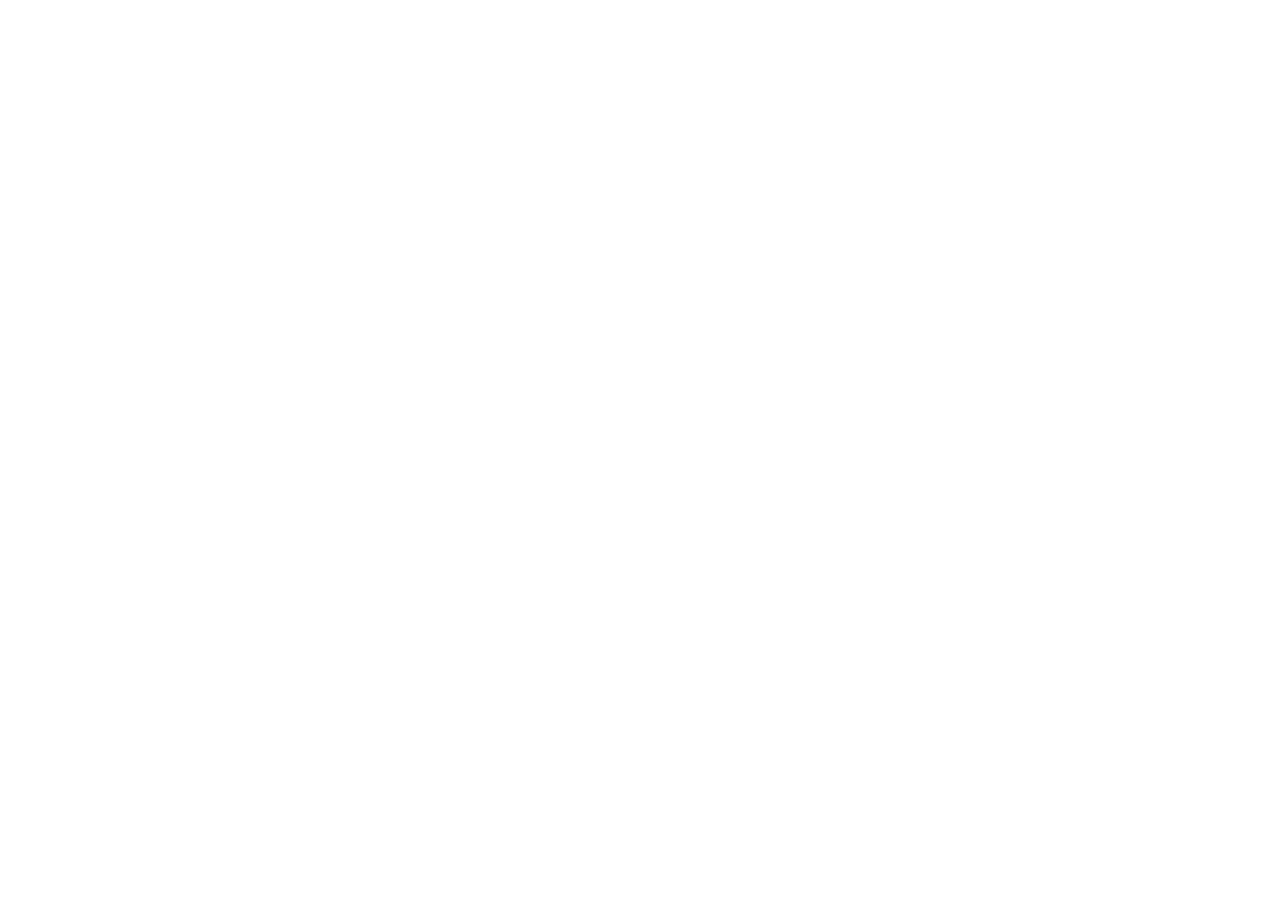
==== index.html @ 384c9b11 "Commit inicial" ====
<!DOCTYPE html>
<html lang="pt-br">
  <head>
    <meta charset="UTF-8" />
    <meta name="viewport" content="width=device-width, initial-scale=1.0" />
    <meta
      name="description"
      content="Bicicletas elétricas de alta precisão e qualidade,
      feitas sob medida para o cliente. Explore o mundo na sua velocidade com a Bikcraft."
    />
    <title>Bikecraft</title>
    <link rel="stylesheet" href="./css/style.css" />
  </head>
  <body></body>
</html>
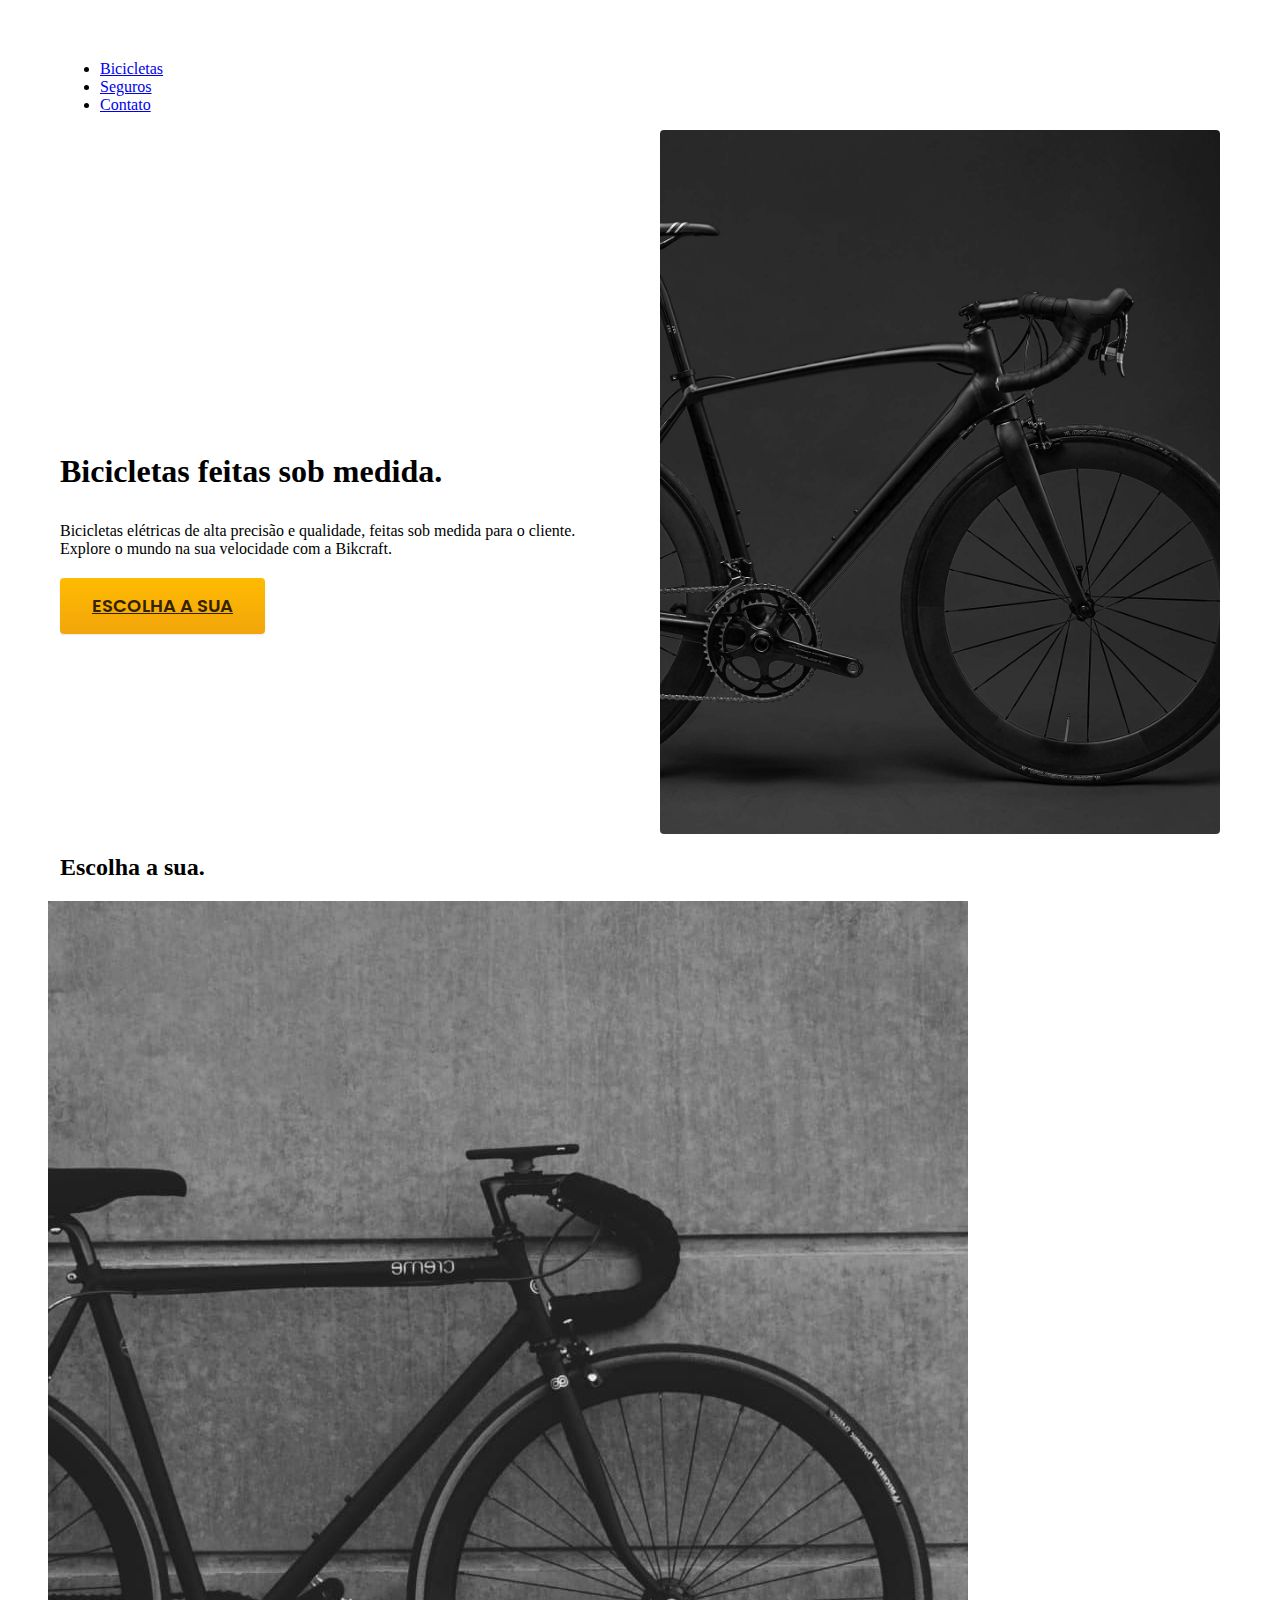
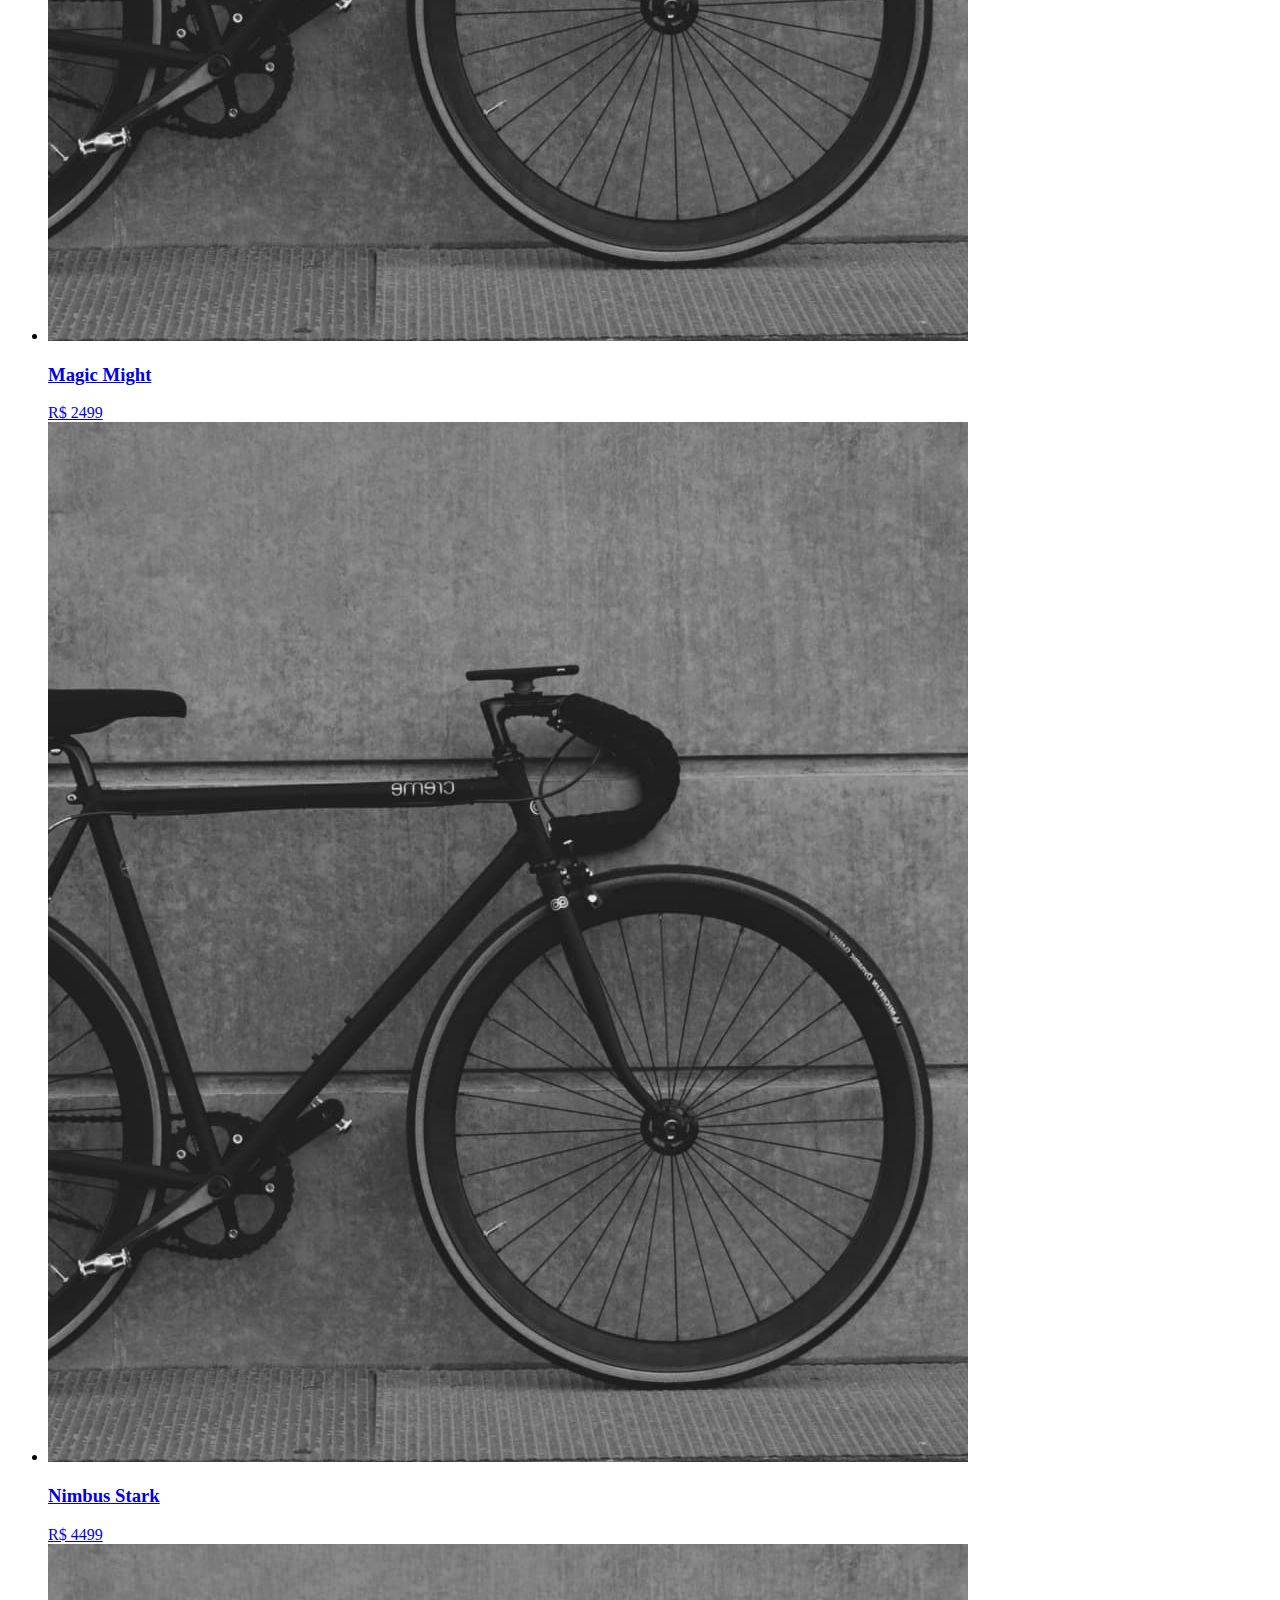
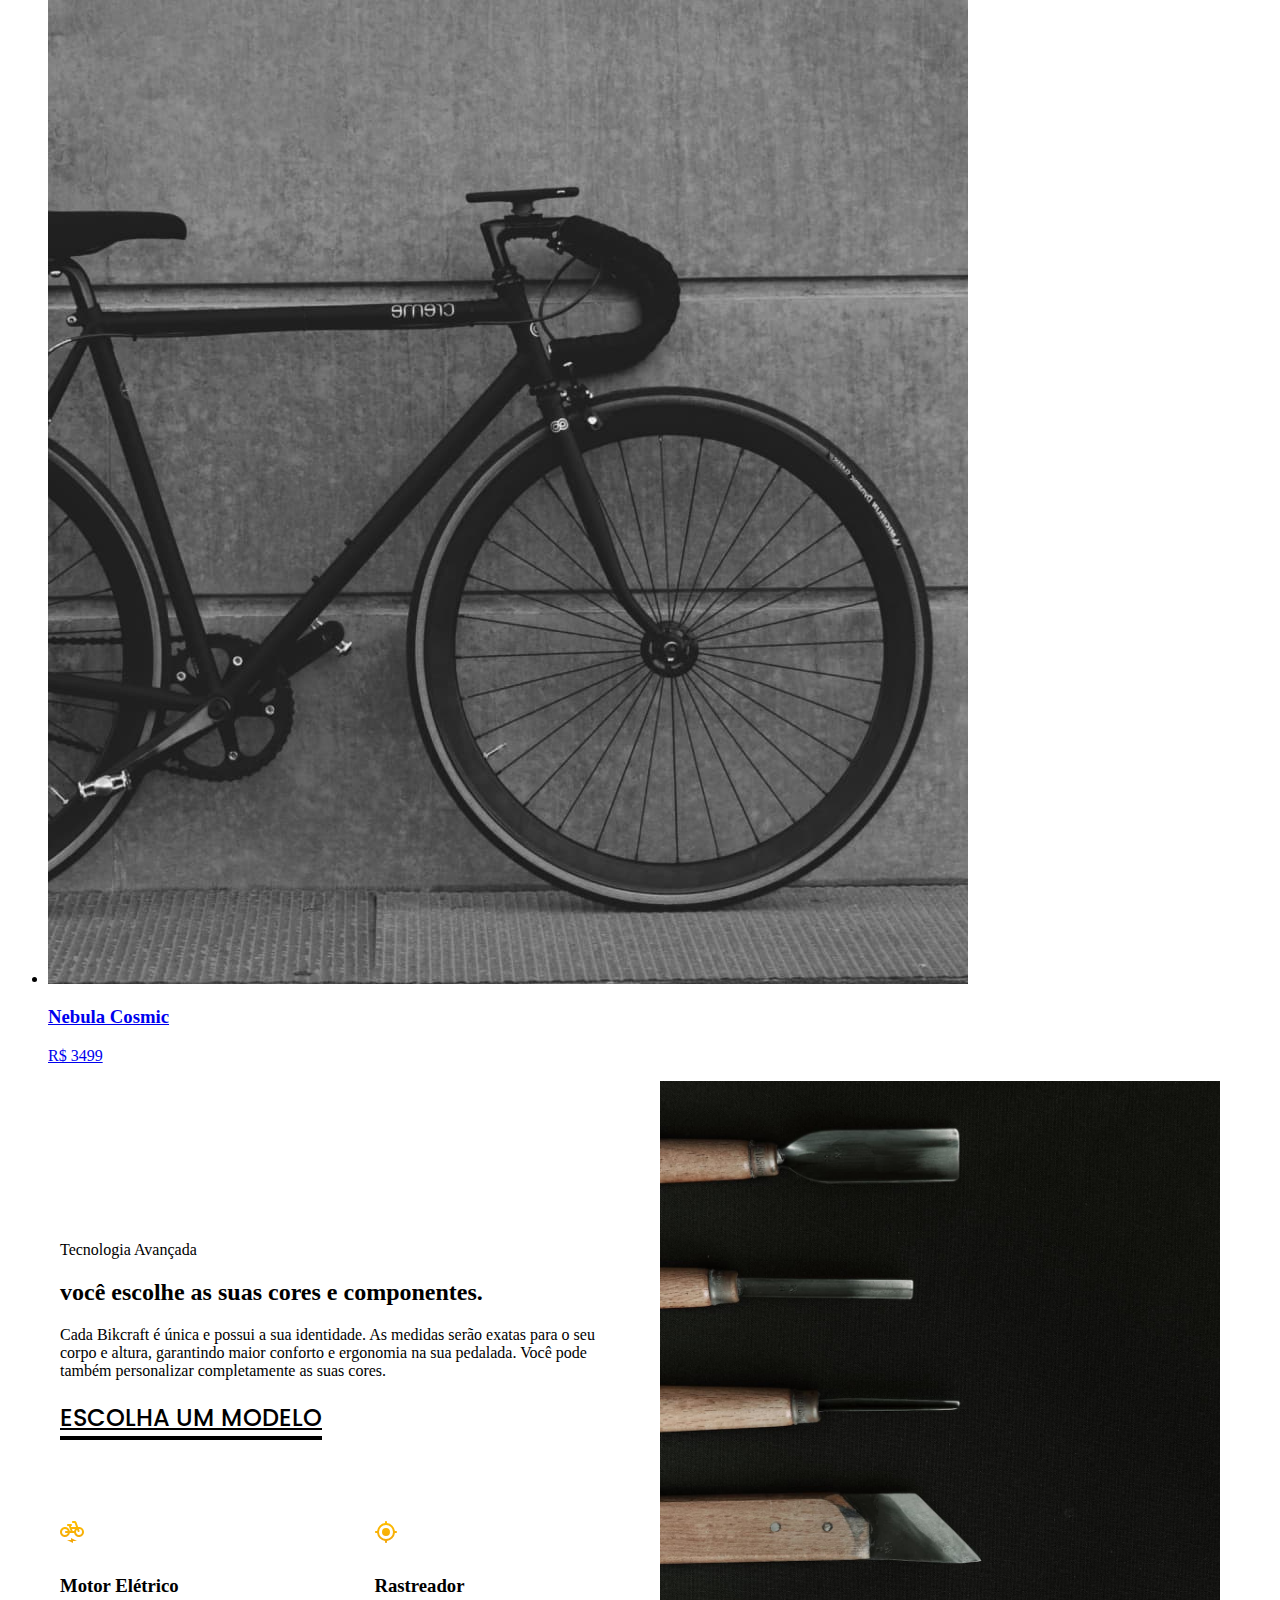
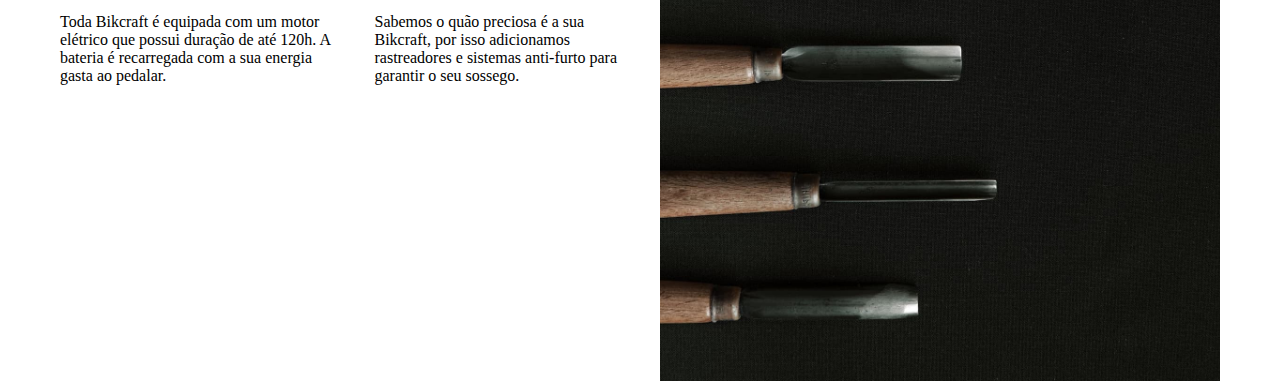
==== commit abdf6ce5: "Tecnologia" ====
--- a/index.html
+++ b/index.html
@@ -1,15 +1,125 @@
-<!DOCTYPE html>
-<html lang="pt-br">
-  <head>
-    <meta charset="UTF-8" />
-    <meta name="viewport" content="width=device-width, initial-scale=1.0" />
-    <meta
-      name="description"
-      content="Bicicletas elétricas de alta precisão e qualidade,
-      feitas sob medida para o cliente. Explore o mundo na sua velocidade com a Bikcraft."
-    />
-    <title>Bikecraft</title>
-    <link rel="stylesheet" href="./css/style.css" />
-  </head>
-  <body></body>
-</html>
+<!DOCTYPE html>
+<html lang="pt-br">
+  <head>
+    <meta charset="UTF-8" />
+    <meta name="viewport" content="width=device-width, initial-scale=1.0" />
+    <meta
+      name="description"
+      content="Bicicletas elétricas de alta precisão e qualidade,
+      feitas sob medida para o cliente. Explore o mundo na sua velocidade com a Bikcraft."
+    />
+    <title>Bikecraft</title>
+    <link rel="stylesheet" href="./css/style.css" />
+    <link rel="preconnect" href="https://fonts.googleapis.com" />
+    <link rel="preconnect" href="https://fonts.gstatic.com" crossorigin />
+    <link
+      href="https://fonts.googleapis.com/css2?family=Poppins:wght@400;600&family=Roboto:wght@400;500&display=swap"
+      rel="stylesheet"
+    />
+  </head>
+  <body>
+    <header class="header-bg">
+      <div class="header container">
+        <a href="./">
+          <img src="img/bikcraft.svg" alt="Bikcraft" />
+        </a>
+        <nav aria-label="primaria">
+          <ul class="header-menu font-1-m cor-0">
+            <li><a href="./bicicletas.html">Bicicletas</a></li>
+            <li><a href="./seguros.html">Seguros</a></li>
+            <li><a href="./contato.html">Contato</a></li>
+          </ul>
+        </nav>
+      </div>
+    </header>
+    <main class="introducao-bg">
+      <div class="introducao container">
+        <div class="introducao-conteudo">
+          <h1 class="font-1-xxl cor-0">
+            Bicicletas feitas sob medida<span class="cor-p1">.</span>
+          </h1>
+          <p class="font-2-l cor-5">
+            Bicicletas elétricas de alta precisão e qualidade, feitas sob medida
+            para o cliente. Explore o mundo na sua velocidade com a Bikcraft.
+          </p>
+          <a class="botao" href="./bicicletas.html">Escolha a sua</a>
+        </div>
+        <div class="introducao-imagem">
+          <img
+            src="./img/fotos/introducao.jpg"
+            alt="Bicicleta Elétrica Preta"
+          />
+        </div>
+      </div>
+    </main>
+    <article class="bicicletas-lista">
+      <h2 class="font-1-xxl container">
+        Escolha a sua<span class="cor-p1">.</span>
+      </h2>
+      <ul>
+        <li>
+          <a href="./bicicletas/magic.html">
+            <img src="./img/bicicletas/magic-home.jpg" alt="Bicicleta preta" />
+            <h3 class="font-1-xl">Magic Might</h3>
+            <span class="font-2-m cor-8">R$ 2499</span>
+          </a>
+        </li>
+        <li>
+          <a href="./bicicletas/nimbus.html">
+            <img src="./img/bicicletas/magic-home.jpg" alt="Bicicleta preta" />
+            <h3 class="font-1-xl">Nimbus Stark</h3>
+            <span class="font-2-m cor-8">R$ 4499</span>
+          </a>
+        </li>
+        <li>
+          <a href="./bicicletas/nebula.html">
+            <img src="./img/bicicletas/magic-home.jpg" alt="Bicicleta preta" />
+            <h3 class="font-1-xl">Nebula Cosmic</h3>
+            <span class="font-2-m cor-8">R$ 3499</span>
+          </a>
+        </li>
+      </ul>
+    </article>
+    <article class="tecnologia-bg">
+      <div class="tecnologia container">
+        <div class="tecnologia-conteudo">
+          <span class="font-2-l-b cor-5">Tecnologia Avançada</span>
+          <h2 class="font-1-xxl cor-0">
+            você escolhe as suas cores e componentes<span class="cor-p1"
+              >.</span
+            >
+          </h2>
+          <p class="font-2-l cor-5">
+            Cada Bikcraft é única e possui a sua identidade. As medidas serão
+            exatas para o seu corpo e altura, garantindo maior conforto e
+            ergonomia na sua pedalada. Você pode também personalizar
+            completamente as suas cores.
+          </p>
+          <a class="link" href="./bicicletas.html">Escolha um modelo</a>
+          <div class="tecnologia-vantagens">
+            <div>
+              <img src="./img/icones/eletrica.svg" alt="" />
+              <h3 class="font-1-m cor-0">Motor Elétrico</h3>
+              <p class="font-2-s cor-5">
+                Toda Bikcraft é equipada com um motor elétrico que possui
+                duração de até 120h. A bateria é recarregada com a sua energia
+                gasta ao pedalar.
+              </p>
+            </div>
+            <div>
+              <img src="./img/icones/rastreador.svg" alt="" />
+              <h3 class="font-1-m cor-0">Rastreador</h3>
+              <p class="font-2-s cor-5">
+                Sabemos o quão preciosa é a sua Bikcraft, por isso adicionamos
+                rastreadores e sistemas anti-furto para garantir o seu sossego.
+              </p>
+            </div>
+          </div>
+        </div>
+        <div class="tecnologia-imagem">
+          <img src="./img/fotos/tecnologia.jpg" alt="" />
+        </div>
+      </div>
+    </article>
+  </body>
+</html>
--- a/css/style.css
+++ b/css/style.css
@@ -0,0 +1,14 @@
+@import "./global/global.css";
+@import "./global/header.css";
+
+/*Utilidades*/
+@import "./utilidades/componentes.css";
+@import "./utilidades/tipografia.css";
+@import "./utilidades/cores.css";
+
+/*Home*/
+@import "./home/introducao.css";
+@import "./home/tecnologia.css";
+
+/*Bicicletas*/
+@import "./bicicletas/bicicletas-lista.css";
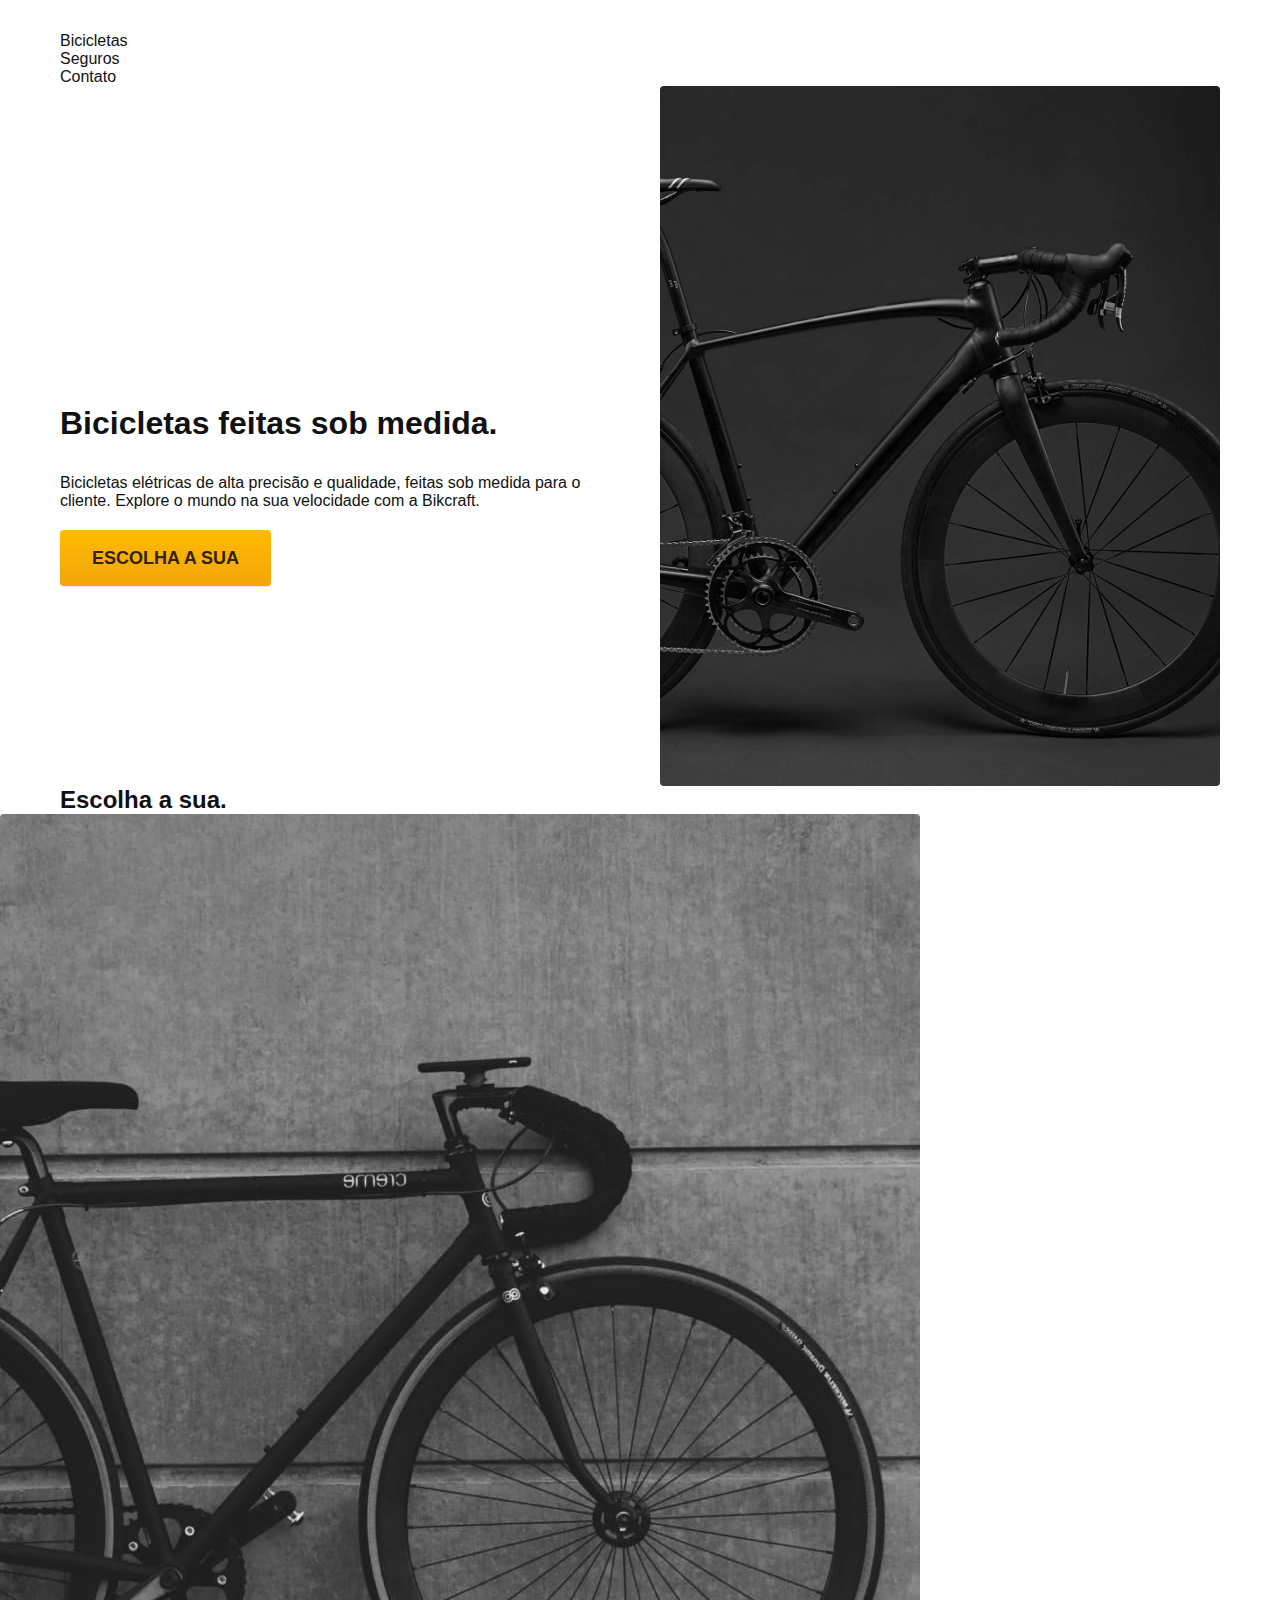
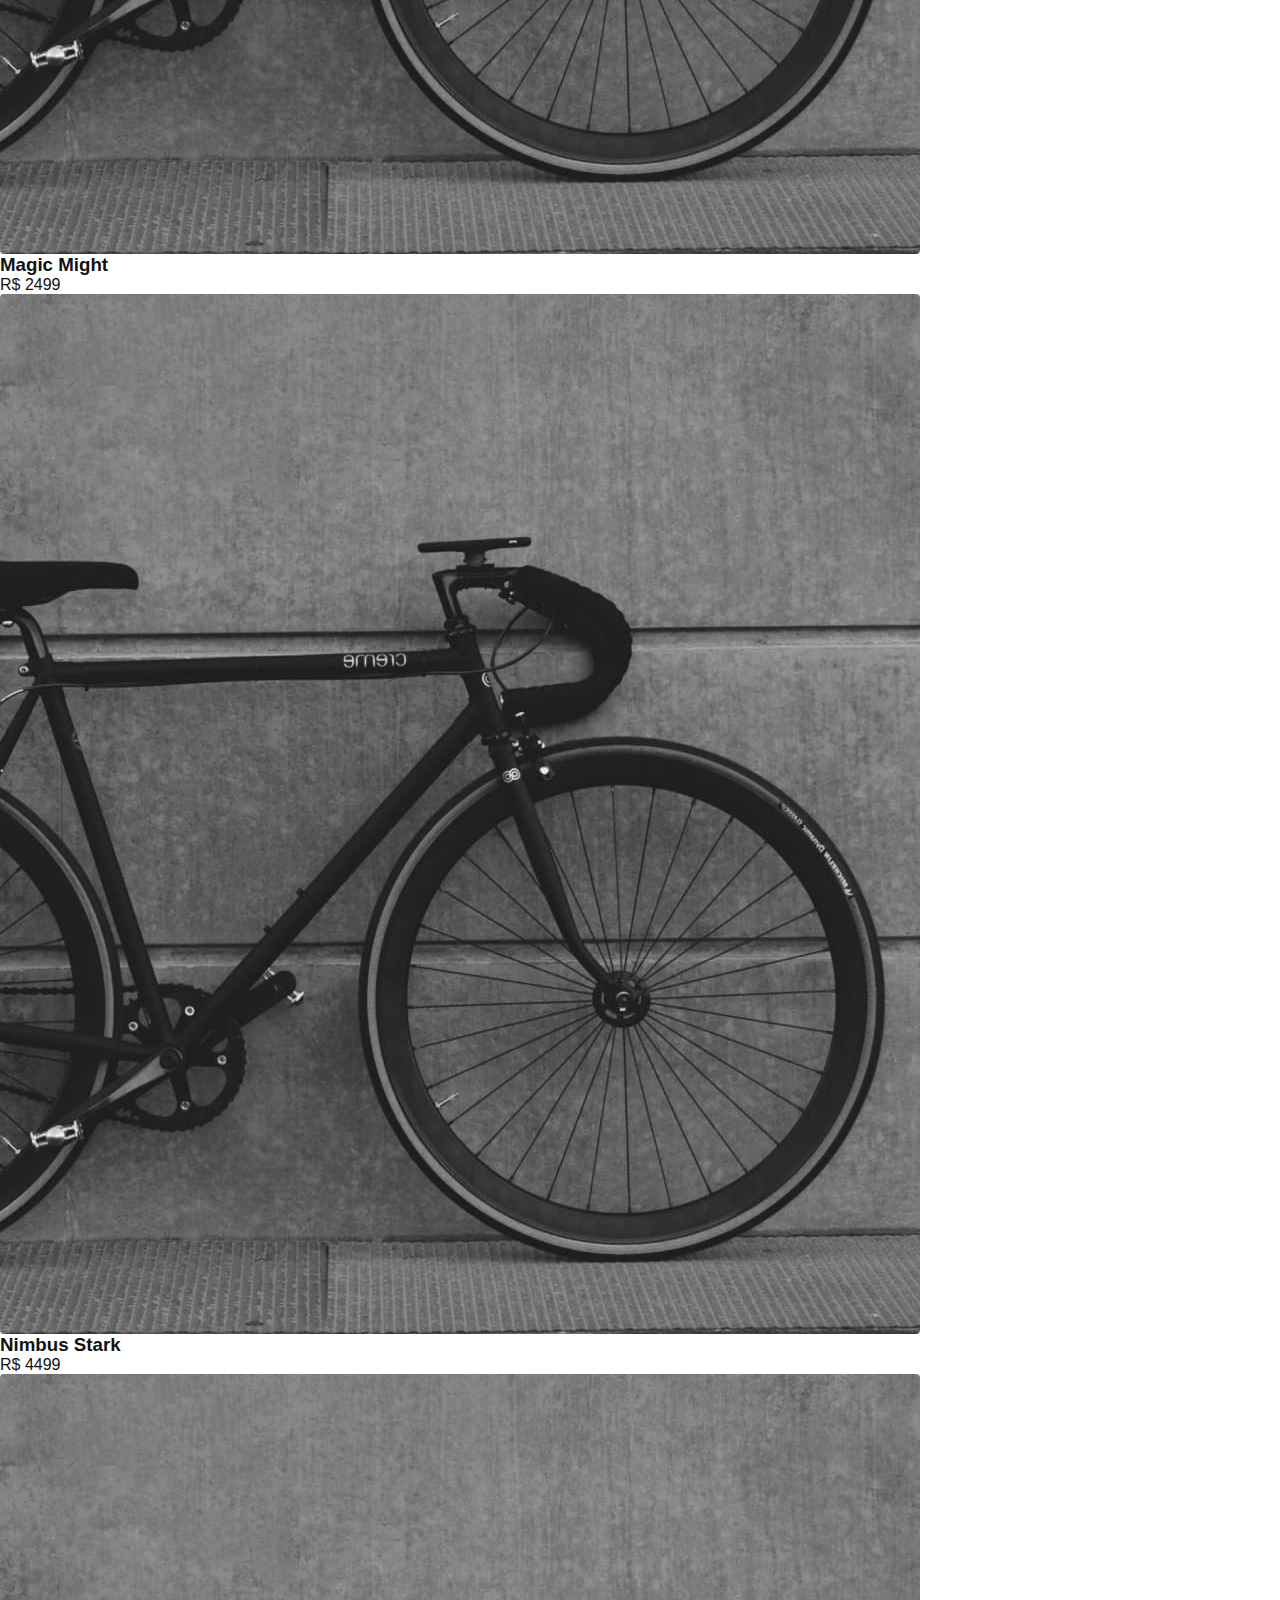
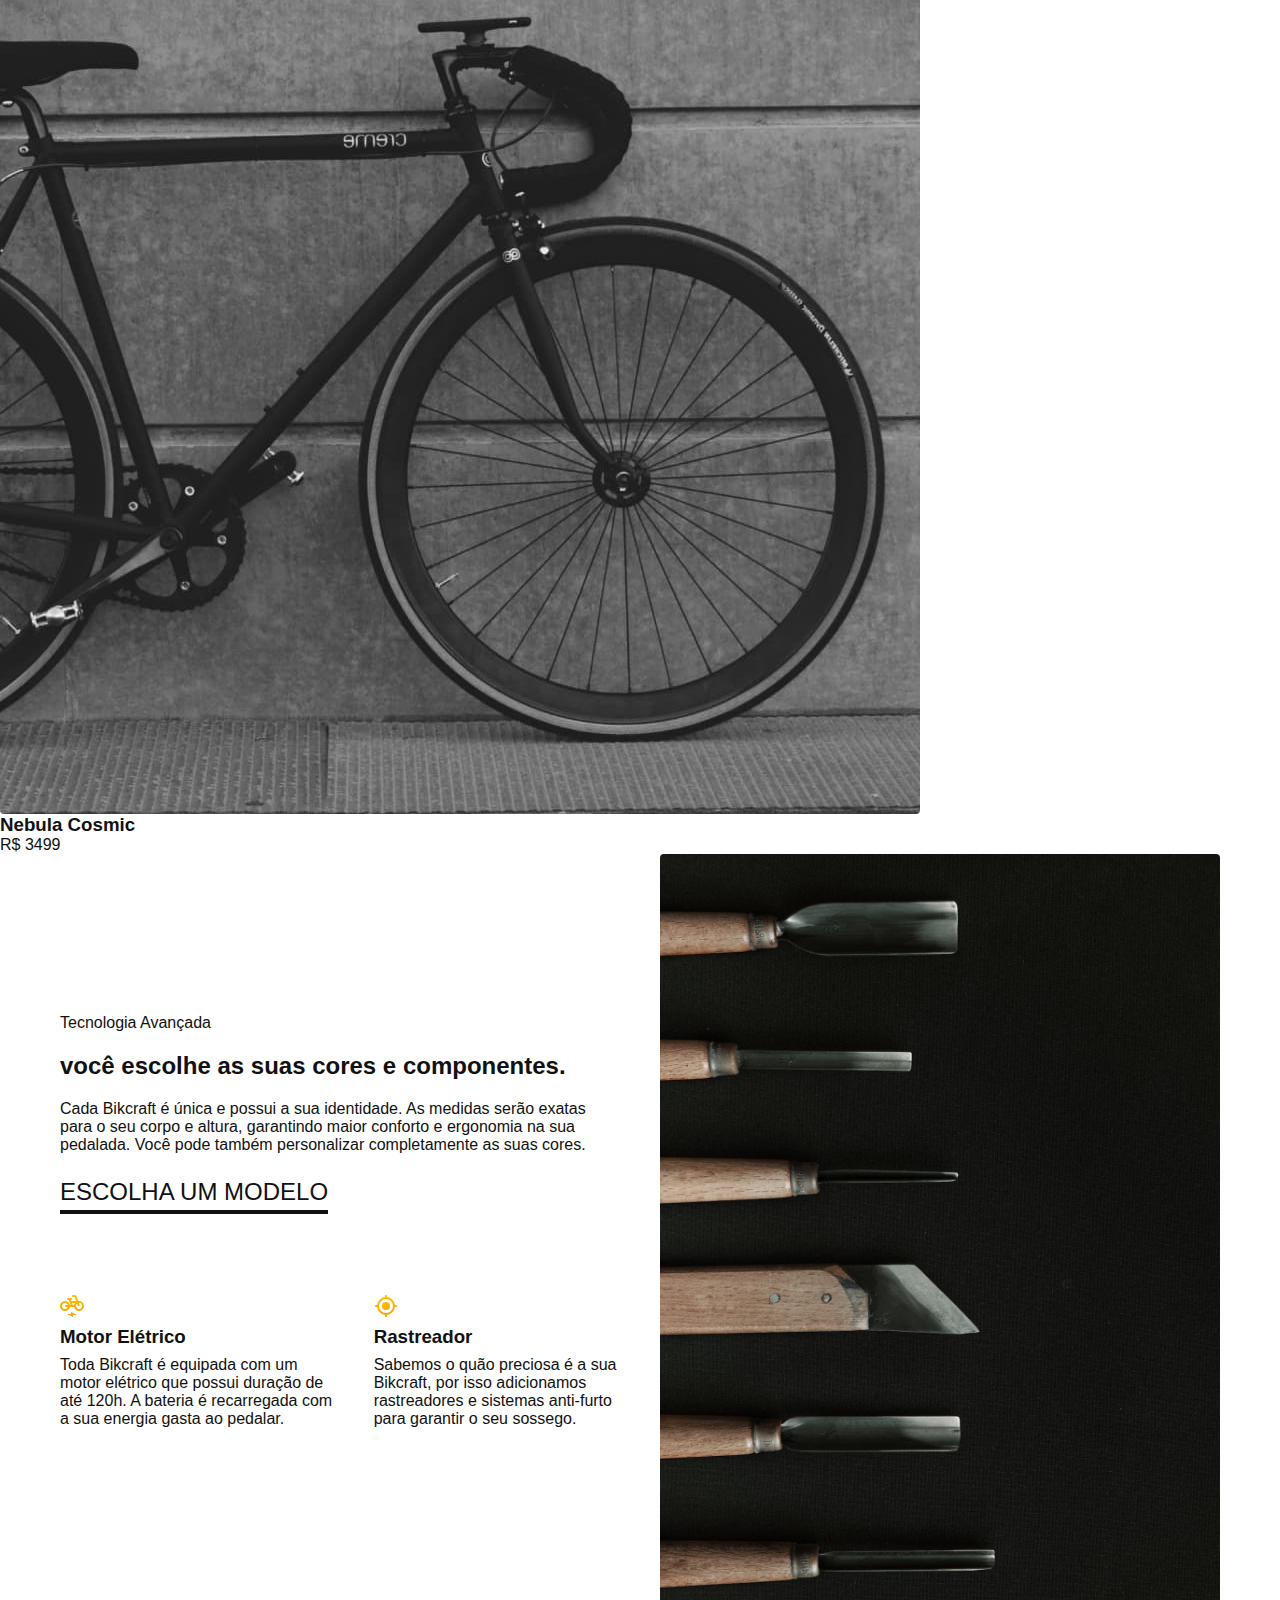
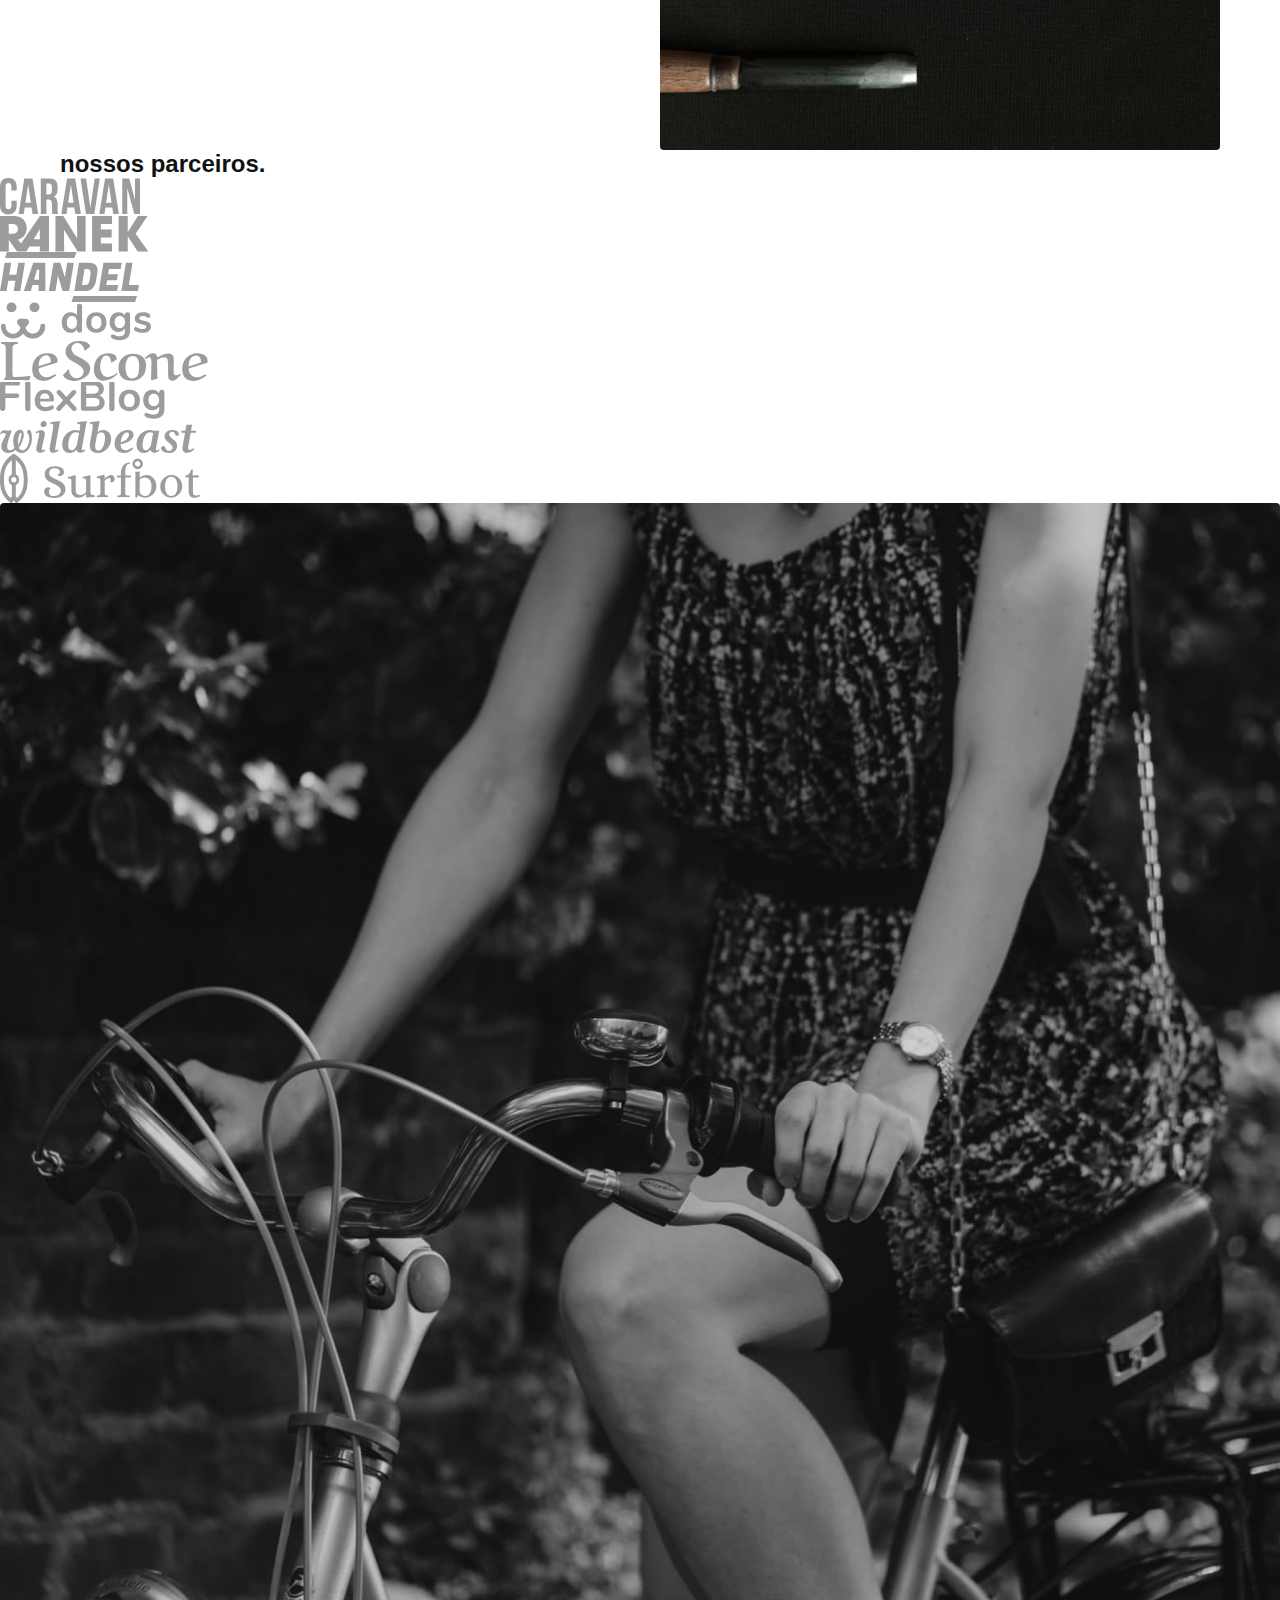
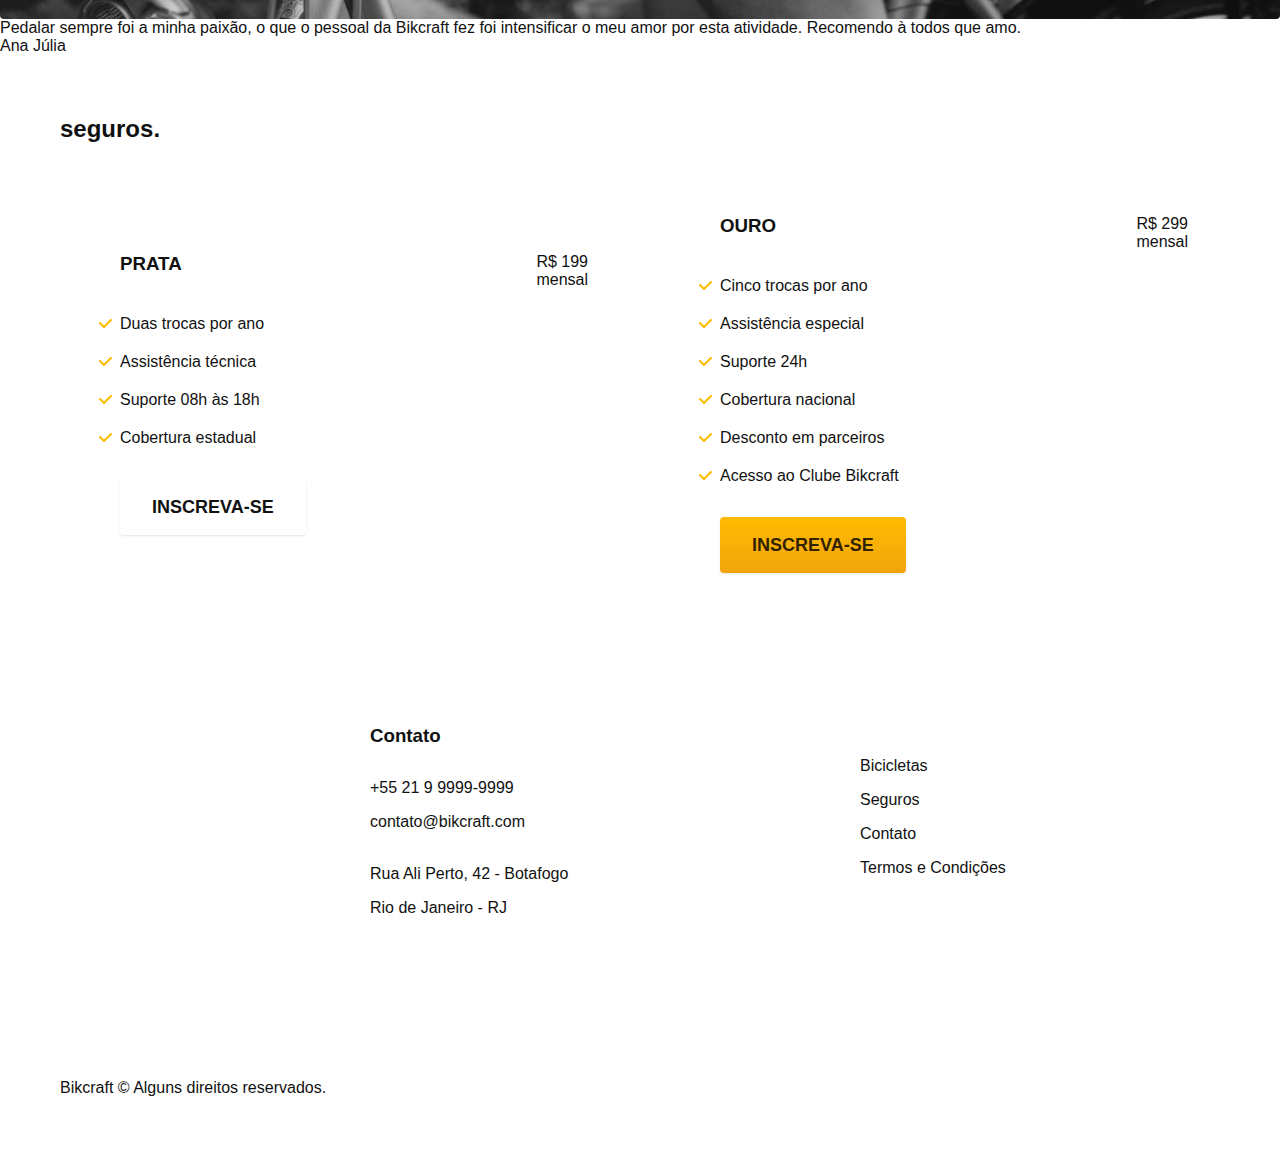
==== commit 104e49c5: "Termos de uso" ====
--- a/index.html
+++ b/index.html
@@ -12,10 +12,6 @@
     <link rel="stylesheet" href="./css/style.css" />
     <link rel="preconnect" href="https://fonts.googleapis.com" />
     <link rel="preconnect" href="https://fonts.gstatic.com" crossorigin />
-    <link
-      href="https://fonts.googleapis.com/css2?family=Poppins:wght@400;600&family=Roboto:wght@400;500&display=swap"
-      rel="stylesheet"
-    />
   </head>
   <body>
     <header class="header-bg">
@@ -121,5 +117,111 @@
         </div>
       </div>
     </article>
+    <section class="parceiros" aria-label="Nossos Parceiros">
+      <h2 class="font-1-xxl container">
+        nossos parceiros<span class="cor-p1">.</span>
+      </h2>
+      <ul>
+        <li><img src="./img/parceiros/caravan.svg" alt="caravan" /></li>
+        <li><img src="./img/parceiros/ranek.svg" alt="ranek" /></li>
+        <li><img src="./img/parceiros/handel.svg" alt="handel" /></li>
+        <li><img src="./img/parceiros/dogs.svg" alt="dogs" /></li>
+        <li><img src="./img/parceiros/lescone.svg" alt="lescone" /></li>
+        <li><img src="./img/parceiros/flexblog.svg" alt="flexblog" /></li>
+        <li><img src="./img/parceiros/wildbeast.svg" alt="wildbeast" /></li>
+        <li><img src="./img/parceiros/surfbot.svg" alt="surfbot" /></li>
+      </ul>
+    </section>
+    <section class="depoimento" aria-label="Depoimento">
+      <div>
+        <img
+          src="./img/fotos/depoimento.jpg"
+          alt="Pessoa pedalando uma bicicleta Bikcraft"
+        />
+      </div>
+      <div class="depoimento-conteudo">
+        <blockquote class="font-1-xl cor-p5">
+          <p>
+            Pedalar sempre foi a minha paixão, o que o pessoal da Bikcraft fez
+            foi intensificar o meu amor por esta atividade. Recomendo à todos
+            que amo.
+          </p>
+        </blockquote>
+        <span class="font-1-m-b cor-p4">Ana Júlia</span>
+      </div>
+    </section>
+    <article class="seguros-bg">
+      <div class="seguros container">
+        <h2 class="font-1-xxl cor-0">seguros<span class="cor-p1">.</span></h2>
+        <div class="seguros-item">
+          <h3 class="font-1-xl cor-6">PRATA</h3>
+          <span class="font-1-xl cor-0">
+            R$ 199 <span class="font-1-xs cor-6">mensal</span></span
+          >
+          <ul class="font-2-m cor-0">
+            <li>Duas trocas por ano</li>
+            <li>Assistência técnica</li>
+            <li>Suporte 08h às 18h</li>
+            <li>Cobertura estadual</li>
+          </ul>
+          <a class="botao secundario" href="./orçamento.html">Inscreva-se</a>
+        </div>
+        <div class="seguros-item">
+          <h3 class="font-1-xl cor-p1">OURO</h3>
+          <span class="font-1-xl cor-0">
+            R$ 299 <span class="font-1-xs cor-6">mensal</span></span
+          >
+          <ul class="font-2-m cor-0">
+            <li>Cinco trocas por ano</li>
+            <li>Assistência especial</li>
+            <li>Suporte 24h</li>
+            <li>Cobertura nacional</li>
+            <li>Desconto em parceiros</li>
+            <li>Acesso ao Clube Bikcraft</li>
+          </ul>
+          <a class="botao" href="./orçamento.html">Inscreva-se</a>
+        </div>
+      </div>
+    </article>
+    <footer class="footer-bg">
+      <div class="footer container">
+        <img src="./img/bikcraft.svg" alt="Bikcraft" />
+        <div class="footer-contato">
+          <h3 class="font-2-l-b cor-0">Contato</h3>
+          <ul class="cor-5 font-2-m">
+            <li><a href="tel:+5521999999999">+55 21 9 9999-9999 </a></li>
+            <li>
+              <a href="mailto:contato@bikcraft.com">contato@bikcraft.com </a>
+            </li>
+            <li>Rua Ali Perto, 42 - Botafogo</li>
+            <li>Rio de Janeiro - RJ</li>
+          </ul>
+          <div class="footer-redes">
+            <a href="/">
+              <img src="./img/redes/instagram.svg" alt="instagram" />
+            </a>
+            <a href="/">
+              <img src="./img/redes/facebook.svg" alt="Facebook" />
+            </a>
+            <a href="/">
+              <img src="./img/redes/youtube.svg" alt="Youtube" />
+            </a>
+          </div>
+        </div>
+        <div class="footer-informacoes">
+          <h3 class="font-2-l-b cor-0"></h3>
+            <nav>
+              <ul class="font-1-m cor-5">
+                <li><a href="./bicicletas.html">Bicicletas</a></li>
+                <li><a href="./seguros.html">Seguros</a></li>
+                <li><a href="./contato.html">Contato</a></li>
+                <li><a href="./termos.html">Termos e Condições</a></li>
+              </ul>
+            </nav>
+          </h3>
+        </div>
+        <p class="footer-copy font-2-m cor-6">Bikcraft © Alguns direitos reservados.</p>
+      </div>
+    </footer>
   </body>
 </html>
--- a/css/style.css
+++ b/css/style.css
@@ -1,5 +1,6 @@
 @import "./global/global.css";
 @import "./global/header.css";
+@import "./global/footer.css";
 
 /*Utilidades*/
 @import "./utilidades/componentes.css";
@@ -9,6 +10,14 @@
 /*Home*/
 @import "./home/introducao.css";
 @import "./home/tecnologia.css";
+@import "./home/parceiros.css";
+@import "./home/depoimento.css";
 
 /*Bicicletas*/
 @import "./bicicletas/bicicletas-lista.css";
+
+/*Seguros*/
+@import "./seguros/seguros.css";
+
+/*Termos*/
+@import "./termos/termos.css";
